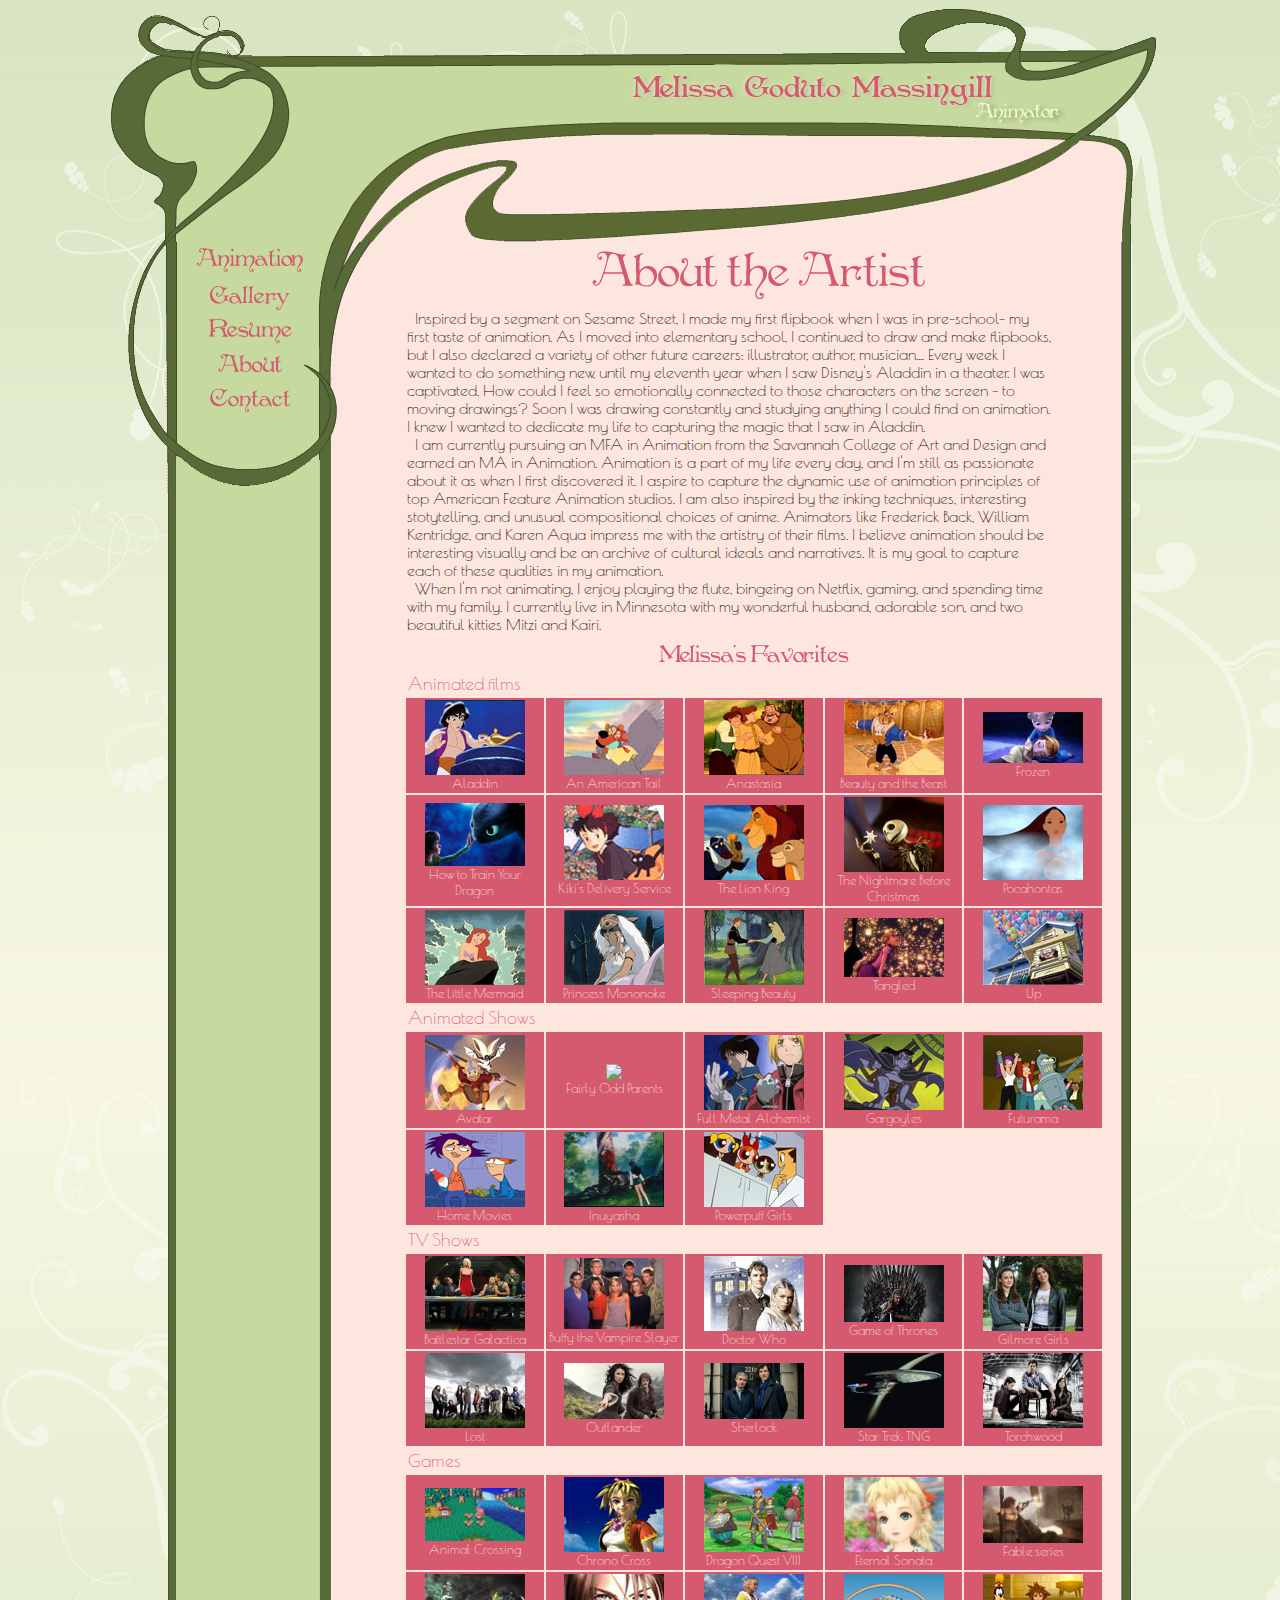
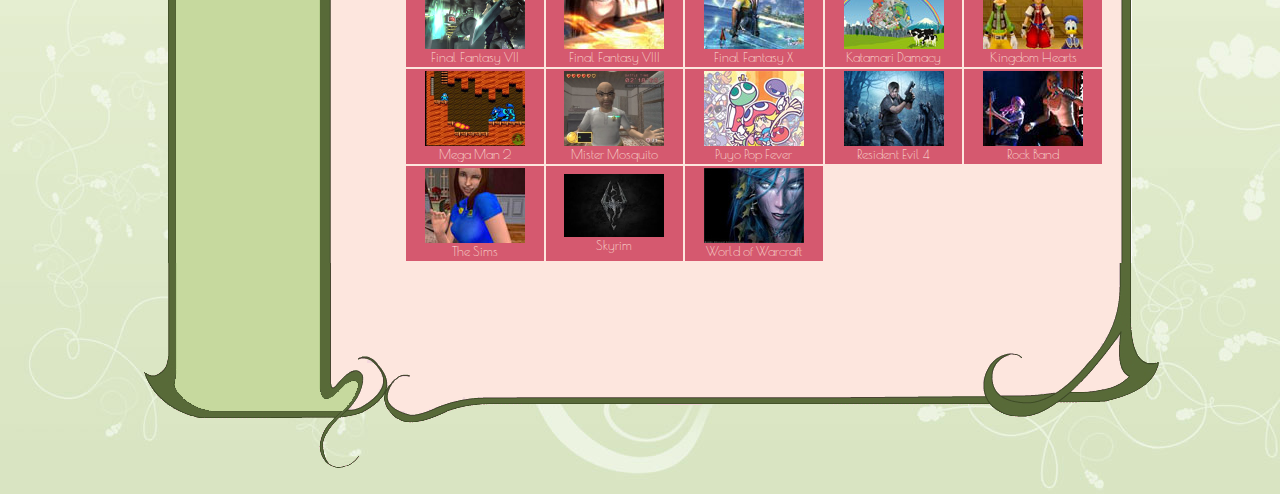
==== about.html @ 0eddb8b6 "Add files via upload" ====
<html>
<title>Melissa Goduto Massingill, Animator</title>

<head>

<link href="https://fonts.googleapis.com/css?family=Amatic+SC|Poiret+One" rel="stylesheet">

<STYLE TYPE="text/css"> 

BODY 
{ 

font-family: 'Poiret One', sans-serif;

scrollbar-Face-Color: fde6de; 
scrollbar-Track-Color: c6d99e;
scrollbar-DarkShadow-Color: 586a38;
scrollbar-highlight-Color: 586a38;
scrollbar-arrow-color: d5596f;
scrollbar-Shadow-Color: 586a38;

}
</STYLE>



<script language="JavaScript" type="text/javascript">

                       {

                      
    graphic1= new Image();
    graphic1.src = "animation1.gif";
    graphic1on = new Image();
    graphic1on.src = "animation2.gif";

                       
   graphic2= new Image();
   graphic2.src = "gallery1.gif";
   graphic2on = new Image();
   graphic2on.src = "gallery2.gif";

   graphic3= new Image();
   graphic3.src = "resume1.gif";
   graphic3on = new Image();
   graphic3on.src = "resume2.gif";

   graphic4= new Image();
   graphic4.src = "about1.gif";
   graphic4on = new Image();
   graphic4on.src = "about2.gif";

   graphic5= new Image();
   graphic5.src= "contact1.gif";
   graphic5on = new Image();
   graphic5on.src = "contact2.gif";

   

                       }
                       function imageChange(imageID,imageName) { 

                       {
                       document.images[imageID].src = eval(imageName + ".src");
                       }

                       }


</script>


</head>


<body background="swirlybg.jpg" bgcolor="ebefd5">



<center>
<table width="760" border="0" cellpadding="0" cellspacing="0">

<tr><td colspan="3"><a href="index.html"><img src="top.gif" border="0"></a></td></tr>
<tr>

	<td valign="top" background="tablebg1.gif">
	<table cellpadding="0" cellspacing="0">
	<TR><td height="35" width="263" valign="top"><a href="animation.html" onMouseOver="imageChange('one','graphic1on')" onMouseOut="imageChange('one','graphic1')"><img src="animation1.gif" height="35" width="263" name="one" border=0></td></tr>
	<tr height="37"><td height="37" width="263" valign="top"><a href="gallery.html"  onMouseOver="imageChange('two','graphic2on')" onMouseOut="imageChange('two','graphic2')"><img src="gallery1.gif" height="37" width="263" name="two" border=0></a></td></tr>
	<tr height="32"><td height="32" width="263" valign="top"><a href="resume.html" onMouseOver="imageChange('three','graphic3on')" onMouseOut="imageChange('three','graphic3')"><img src="resume1.gif" border=0  height="32" width="263" name="three"></a></td></tr>
	<tr height="36"><td height="36" width="263" valign="top"><a href="about.html" onMouseOver="imageChange('four','graphic4on')" onMouseOut="imageChange('four','graphic4')"> <img src="about1.gif" height="36" width="263" name="four" border=0></a></td></tr>
	<tr height="38"><td height="38" width="263" valign="top"><a href="contact.html" onMouseOver="imageChange('five','graphic5on')" onMouseOut="imageChange('five','graphic5')"><img src="contact1.gif" height="38" width="263" name="five" border=0></a></td></tr>
	<tr height="73"><td height="73" width="263" valign="top"><img src="tabletest_08.gif" height="73" width="263"></td></tr>
	<tr><td valign="middle" background="tablebg1.gif"></td></tr>
	</table>


	<td background="tabletest_10.gif" width="431"><CENTER><img src="abouthead.gif"></center>
<table width=650><tr><td> &nbsp Inspired by a segment on Sesame Street, I made my first flipbook when I was in pre-school- my first taste of animation. As I moved into elementary school, I continued to draw and make flipbooks, but I also declared a variety of other future careers: illustrator, author, musician.... Every week I wanted to do something new, until my eleventh year when I saw Disney's Aladdin in a theater. I was captivated. How could I feel so emotionally connected to those characters on the screen - to moving drawings? Soon I was drawing constantly and studying anything I could find on animation. I knew I wanted to dedicate my life to capturing the magic that I saw in Aladdin.<br>
&nbsp I am currently pursuing an MFA in Animation from the Savannah College of Art and Design and earned an MA in Animation. Animation is a part of my life every day, and I'm still as passionate about it as when I first discovered it. I aspire to capture the dynamic use of animation principles of top American Feature Animation studios. I am also inspired by the inking techniques, interesting stotytelling, and unusual compositional choices of anime. Animators like Frederick Back, William Kentridge, and Karen Aqua impress me with the artistry of their films. I believe animation should be interesting visually and be an archive of cultural ideals and narratives. It is my goal to capture each of these qualities in my animation.<br>
&nbsp When I'm not animating, I enjoy playing the flute, bingeing on Netflix, gaming, and spending time with my family. I currently live in Minnesota with my wonderful husband, adorable son, and two beautiful kitties Mitzi and Kairi.	
</td></tr></table>
<center><img src="faves.gif"></center>

<table width=700 cellpadding=2 celspacing=1><tr><td colspan=4><font color=d5596f size=+1>Animated films</td></tr>
<tr><td bgcolor=d5596f width=101 align=center><font color=fde6de><img src=fave-aladdin.jpg><br><font color=fde6de size=-1>Aladdin</td><td bgcolor=d5596f width=101 align=center><font color=fde6de><img src="fave-fievel.jpg"><br><font color=fde6de size=-1>An American Tail</td><td bgcolor=d5596f width=101 align=center><font color=fde6de><img src=fave-anastasia.jpg><br><font color=fde6de size=-1>Anastasia</td><td bgcolor=d5596f width=101 align=center><font color=fde6de><img src="fave-beauty.jpg"><br><font color=fde6de size=-1>Beauty and the Beast</td><td bgcolor=d5596f width=101 align=center><font color=fde6de><img src="fave-frozen.jpg" width=100><br><font color=fde6de size=-1>Frozen</td></tr>
<tr><td bgcolor=d5596f width=101 align=center><font color=fde6de><img src="fave-howtotrain.jpg" width=100><br><font color=fde6de size=-1>How to Train Your Dragon</td><td bgcolor=d5596f width=101 align=center><font color=fde6de><img src="fave-kiki.jpg"><br><font color=fde6de size=-1>Kiki's Delivery Service</td><td bgcolor=d5596f width=101 align=center><font color=fde6de><img src=fave-lionking.jpg><br><font color=fde6de size=-1>The Lion King</td><td bgcolor=d5596f width=101 align=center><font color=fde6de><img src=fave-nightmare.jpg><br><font color=fde6de size=-1> The Nightmare Before Christmas</td><td bgcolor=d5596f width=101 align=center><font color=fde6de><img src=fave-pocahontas.jpg><br><font color=fde6de size=-1>Pocahontas</td></tr>
<tr><td bgcolor=d5596f width=101 align=center><font color=fde6de><img src=fave-mermaid.jpg><br><font color=fde6de size=-1>The Little Mermaid</td><td bgcolor=d5596f width=101 align=center><font color=fde6de><img src=fave-mononoke.jpg><br><font color=fde6de size=-1>Princess Mononoke</td><td bgcolor=d5596f width=101 align=center><font color=fde6de><img src=fave-sleepingbeauty.jpg><br><font color=fde6de size=-1>Sleeping Beauty</td><td bgcolor=d5596f width=101 align=center><font color=fde6de><img src="fave-tangled.jpg" width=100><br><font color=fde6de size=-1>Tangled</td><td bgcolor=d5596f width=101 align=center><font color=fde6de><img src=fave-up.jpg><br><font color=fde6de size=-1>Up</td></tr>

<tr><td colspan=4><font size=+1 color=d5596f>Animated Shows</td></tr>
<tr><td bgcolor=d5596f width=101 align=center><font color=fde6de><img src=fave-avatar.jpg><br><font color=fde6de size=-1>Avatar</td><td bgcolor=d5596f width=101 align=center><font color=fde6de><img src=fave-fairlyoddparents.jpg><br><font color=fde6de size=-1>Fairly Odd Parents</td><td bgcolor=d5596f align=center width=101><font color=fde6de><img src=fave-fullmetalalchemist.jpg><br><font color=fde6de size=-1>Full Metal Alchemist</td><td bgcolor=d5596f width=101 align=center><font color=fde6de><img src=fave-gargoyles.jpg><br><font color=fde6de size=-1>Gargoyles</td><td bgcolor=d5596f width=101 align=center><font color=fde6de><img src=fave-futurama.jpg><br><font color=fde6de size=-1>Futurama</td></tr>
<tr><td bgcolor=d5596f width=101 align=center><font color=fde6de><img src=fave-homemovies.jpg><br><font color=fde6de size=-1>Home Movies</td><td bgcolor=d5596f width=101 align=center><font color=fde6de><img src=fave-inuyasha.jpg><br><font color=fde6de size=-1>Inuyasha</td><td bgcolor=d5596f width=101 align=center><font color=fde6de><img src=fave-powerpuff.jpg><br><font color=fde6de size=-1>Powerpuff Girls</td><td></td></tr>

<tr><td colspan=4><font size=+1 color=d5596f>TV Shows</td></tr>

<tr><td bgcolor=d5596f width=101 align=center><font color=fde6de><img src=fave-galactica.jpg width=100><br><font color=fde6de size=-1>Battlestar Galactica</td><td bgcolor=d5596f width=101 align=center><font color=fde6de><img src=fave-buffy.jpg width=100><br><font color=fde6de size=-1>Buffy the Vampire Slayer</td><td bgcolor=d5596f width=101 align=center><font color=fde6de><img src=fave-doctorwho.jpg><br><font color=fde6de size=-1>Doctor Who</td><td bgcolor=d5596f width=101 align=center><font color=fde6de><img src=fave-got.jpg width=100><br><font color=fde6de size=-1>Game of Thrones</td><td bgcolor=d5596f width=101 align=center><font color=fde6de><img src=fave-gilmoregirls.jpg><br><font color=fde6de size=-1>Gilmore Girls</td></tr>
<tr><td bgcolor=d5596f width=101 align=center><font color=fde6de><img src=fave-lost.jpg><br><font color=fde6de size=-1>Lost</td><td bgcolor=d5596f width=101 align=center><font color=fde6de><img src=fave-outlander.jpg width=100><br><font color=fde6de size=-1>Outlander</td><td bgcolor=d5596f width=101 align=center><font color=fde6de><img src=fave-sherlock.jpg width=100><br><font color=fde6de size=-1>Sherlock</td><td bgcolor=d5596f width=101 align=center><font color=fde6de><img src=fave-enterprise1701d.jpg><br><font color=fde6de size=-1>Star Trek: TNG</td><td bgcolor=d5596f width=101 align=center><font color=fde6de><img src=fave-torchwood.jpg width=100><br><font color=fde6de size=-1>Torchwood</td></tr>

<tr><td colspan=4><font color=d5596f size=+1>Games</td></tr>
<tr><td bgcolor=d5596f width=101 align=center><font color=fde6de><img src=fave-animalcrossing.jpg width=100><br><font color=fde6de size=-1>Animal Crossing</td><td bgcolor=d5596f width=101 align=center><font color=fde6de><img src=fave-chrono.jpg><br><font color=fde6de size=-1>Chrono Cross</td><td bgcolor=d5596f width=101 align=center><font color=fde6de><img src=fave-dragonquest.jpg><br><font color=fde6de size=-1>Dragon Quest VIII</td><td bgcolor=d5596f width=101 align=center><font color=fde6de><img src=fave-eternalsonata.jpg><br><font color=fde6de size=-1>Eternal Sonata</td><td bgcolor=d5596f width=101 align=center><font color=fde6de><img src=fave-fable.jpg width=100><br><font color=fde6de size=-1>Fable series</td></tr>
<tr><td bgcolor=d5596f width=101 align=center><font color=fde6de><img src=fave-ff7.jpg width=100><br><font color=fde6de size=-1>Final Fantasy VII</td><td bgcolor=d5596f width=101 align=center><font color=fde6de><img src=fave-ff8.jpg><br><font color=fde6de size=-1>Final Fantasy VIII</td><td bgcolor=d5596f width=101 align=center><font color=fde6de><img src=fave-ffx.jpg><br><font color=fde6de size=-1>Final Fantasy X</td><td bgcolor=d5596f width=101 align=center><font color=fde6de><img src=fave-katamari.jpg><br><font color=fde6de size=-1>Katamari Damacy</td><td bgcolor=d5596f width=101 align=center><font color=fde6de><img src=fave-kingdomhearts.jpg><br><font color=fde6de size=-1>Kingdom Hearts</td></tr>
<tr><td bgcolor=d5596f width=101 align=center><font color=fde6de><img src=fave-megaman2.jpg width=100><br><font color=fde6de size=-1>Mega Man 2</td><td bgcolor=d5596f width=101 align=center><font color=fde6de><img src=fave-mistermosquito.jpg width=100><br><font color=fde6de size=-1>Mister Mosquito</td><td bgcolor=d5596f width=101 align=center><font color=fde6de><img src=fave-puyo.jpg><br><font color=fde6de size=-1>Puyo Pop Fever</td><td bgcolor=d5596f width=101 align=center><font color=fde6de><img src=fave-re4.jpg><br><font color=fde6de size=-1>Resident Evil 4</td><td bgcolor=d5596f width=101 align=center><font color=fde6de><img src=fave-rockband.jpg><br><font color=fde6de size=-1>Rock Band</td></tr>
<tr><td bgcolor=d5596f width=101 align=center><font color=fde6de><img src=fave-sims.jpg><br><font color=fde6de size=-1>The Sims</td><td bgcolor=d5596f width=101 align=center><font color=fde6de><img src=fave-skyrim.jpg width=100><br><font color=fde6de size=-1>Skyrim</td><td bgcolor=d5596f width=101 align=center><font color=fde6de><img src=fave-wow.jpg><br><font color=fde6de size=-1>World of Warcraft</td><td></td></tr></table></td>
	
	<td width="66" background="tabletest_11.gif"></td></tr>
<tr><td colspan="3" width="760"><img src="tabletest_13.gif"></td></tr></table>
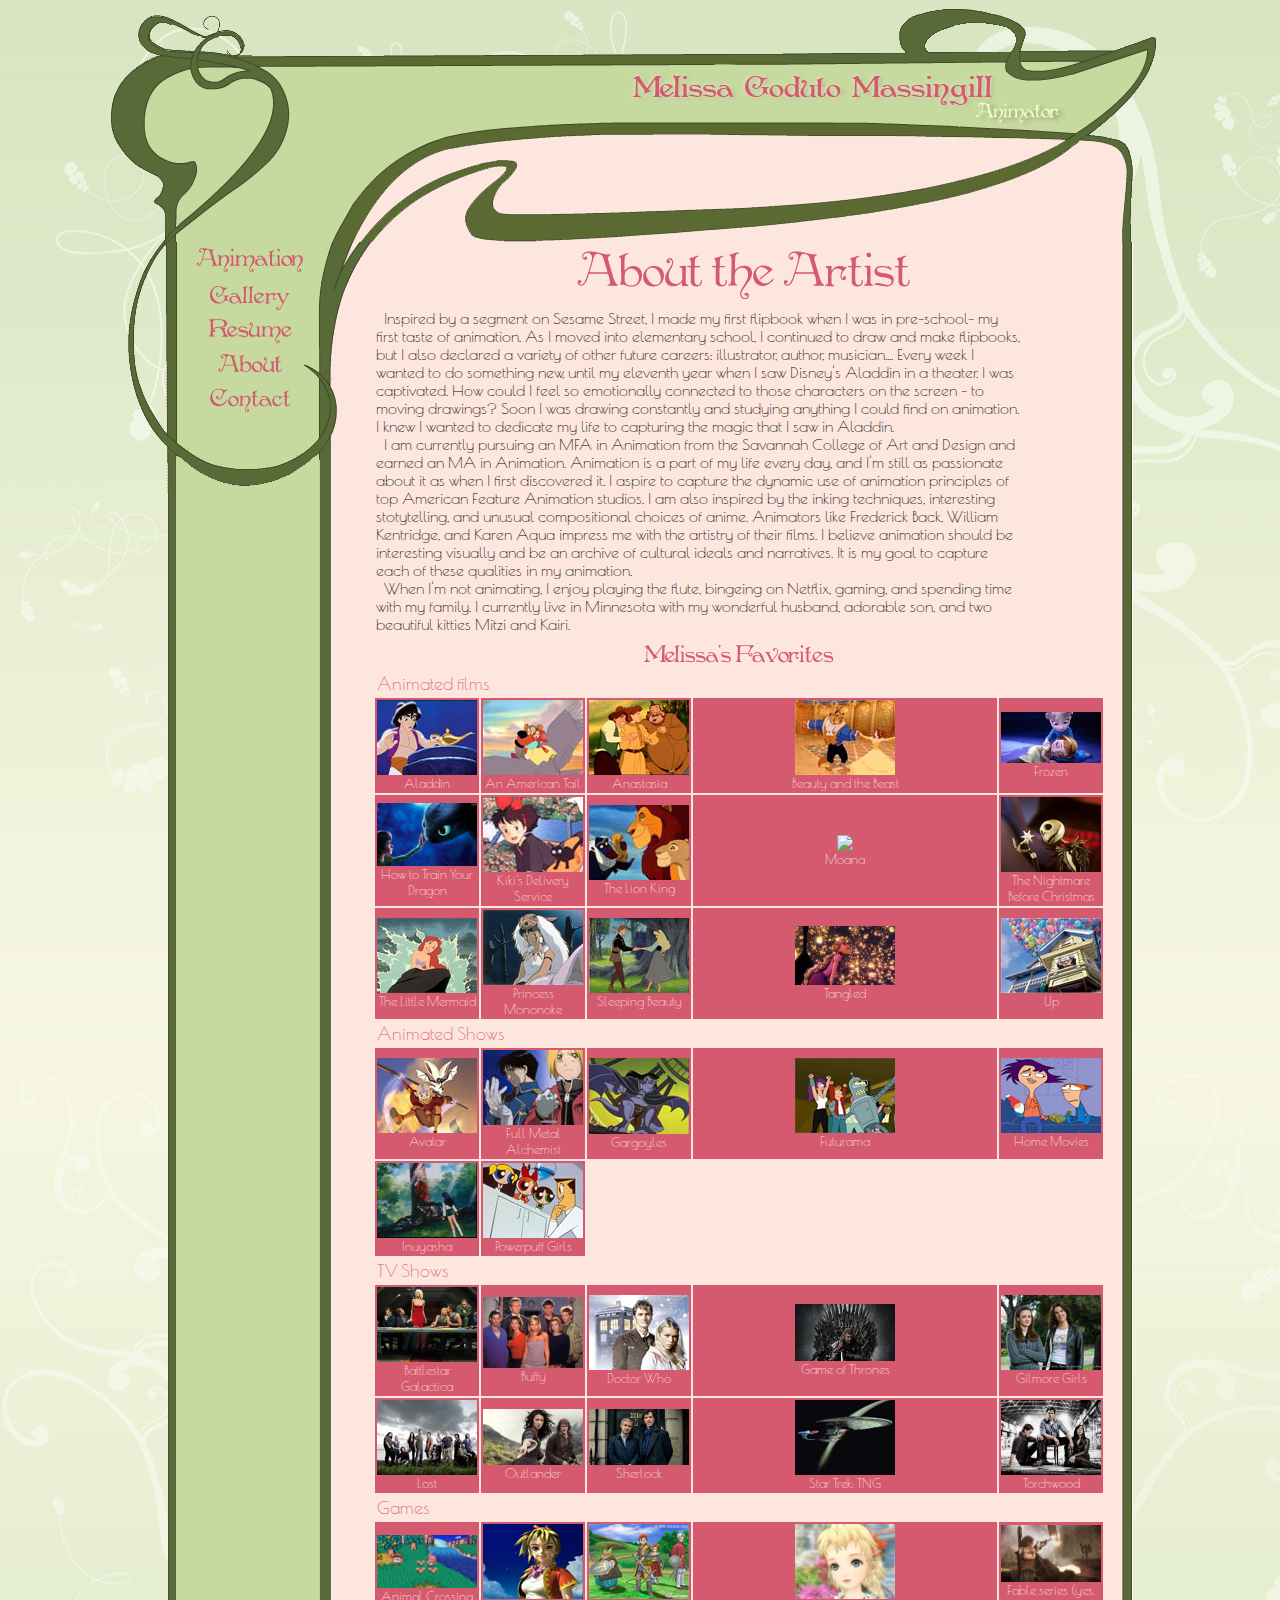
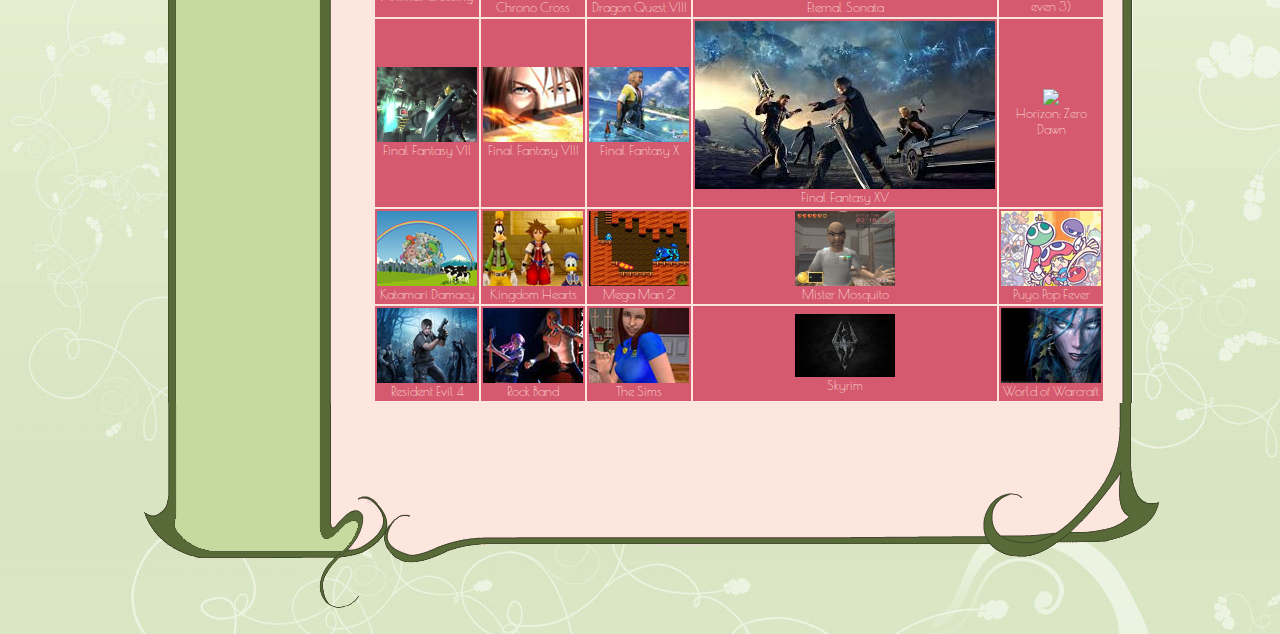
==== commit 003d7384: "Add files via upload" ====
--- a/about.html
+++ b/about.html
@@ -104,23 +104,23 @@
 
 <table width=700 cellpadding=2 celspacing=1><tr><td colspan=4><font color=d5596f size=+1>Animated films</td></tr>
 <tr><td bgcolor=d5596f width=101 align=center><font color=fde6de><img src=fave-aladdin.jpg><br><font color=fde6de size=-1>Aladdin</td><td bgcolor=d5596f width=101 align=center><font color=fde6de><img src="fave-fievel.jpg"><br><font color=fde6de size=-1>An American Tail</td><td bgcolor=d5596f width=101 align=center><font color=fde6de><img src=fave-anastasia.jpg><br><font color=fde6de size=-1>Anastasia</td><td bgcolor=d5596f width=101 align=center><font color=fde6de><img src="fave-beauty.jpg"><br><font color=fde6de size=-1>Beauty and the Beast</td><td bgcolor=d5596f width=101 align=center><font color=fde6de><img src="fave-frozen.jpg" width=100><br><font color=fde6de size=-1>Frozen</td></tr>
-<tr><td bgcolor=d5596f width=101 align=center><font color=fde6de><img src="fave-howtotrain.jpg" width=100><br><font color=fde6de size=-1>How to Train Your Dragon</td><td bgcolor=d5596f width=101 align=center><font color=fde6de><img src="fave-kiki.jpg"><br><font color=fde6de size=-1>Kiki's Delivery Service</td><td bgcolor=d5596f width=101 align=center><font color=fde6de><img src=fave-lionking.jpg><br><font color=fde6de size=-1>The Lion King</td><td bgcolor=d5596f width=101 align=center><font color=fde6de><img src=fave-nightmare.jpg><br><font color=fde6de size=-1> The Nightmare Before Christmas</td><td bgcolor=d5596f width=101 align=center><font color=fde6de><img src=fave-pocahontas.jpg><br><font color=fde6de size=-1>Pocahontas</td></tr>
+<tr><td bgcolor=d5596f width=101 align=center><font color=fde6de><img src="fave-howtotrain.jpg" width=100><br><font color=fde6de size=-1>How to Train Your Dragon</td><td bgcolor=d5596f width=101 align=center><font color=fde6de><img src="fave-kiki.jpg"><br><font color=fde6de size=-1>Kiki's Delivery Service</td><td bgcolor=d5596f width=101 align=center><font color=fde6de><img src=fave-lionking.jpg><br><font color=fde6de size=-1>The Lion King</td><td bgcolor=d5596f width=101 align=center><font color=fde6de><img src=fave-moana.jpg><br><font color=fde6de size=-1>Moana</td><td bgcolor=d5596f width=101 align=center><font color=fde6de><img src=fave-nightmare.jpg><br><font color=fde6de size=-1> The Nightmare Before Christmas</td></tr>
 <tr><td bgcolor=d5596f width=101 align=center><font color=fde6de><img src=fave-mermaid.jpg><br><font color=fde6de size=-1>The Little Mermaid</td><td bgcolor=d5596f width=101 align=center><font color=fde6de><img src=fave-mononoke.jpg><br><font color=fde6de size=-1>Princess Mononoke</td><td bgcolor=d5596f width=101 align=center><font color=fde6de><img src=fave-sleepingbeauty.jpg><br><font color=fde6de size=-1>Sleeping Beauty</td><td bgcolor=d5596f width=101 align=center><font color=fde6de><img src="fave-tangled.jpg" width=100><br><font color=fde6de size=-1>Tangled</td><td bgcolor=d5596f width=101 align=center><font color=fde6de><img src=fave-up.jpg><br><font color=fde6de size=-1>Up</td></tr>
 
 <tr><td colspan=4><font size=+1 color=d5596f>Animated Shows</td></tr>
-<tr><td bgcolor=d5596f width=101 align=center><font color=fde6de><img src=fave-avatar.jpg><br><font color=fde6de size=-1>Avatar</td><td bgcolor=d5596f width=101 align=center><font color=fde6de><img src=fave-fairlyoddparents.jpg><br><font color=fde6de size=-1>Fairly Odd Parents</td><td bgcolor=d5596f align=center width=101><font color=fde6de><img src=fave-fullmetalalchemist.jpg><br><font color=fde6de size=-1>Full Metal Alchemist</td><td bgcolor=d5596f width=101 align=center><font color=fde6de><img src=fave-gargoyles.jpg><br><font color=fde6de size=-1>Gargoyles</td><td bgcolor=d5596f width=101 align=center><font color=fde6de><img src=fave-futurama.jpg><br><font color=fde6de size=-1>Futurama</td></tr>
-<tr><td bgcolor=d5596f width=101 align=center><font color=fde6de><img src=fave-homemovies.jpg><br><font color=fde6de size=-1>Home Movies</td><td bgcolor=d5596f width=101 align=center><font color=fde6de><img src=fave-inuyasha.jpg><br><font color=fde6de size=-1>Inuyasha</td><td bgcolor=d5596f width=101 align=center><font color=fde6de><img src=fave-powerpuff.jpg><br><font color=fde6de size=-1>Powerpuff Girls</td><td></td></tr>
+<tr><td bgcolor=d5596f width=101 align=center><font color=fde6de><img src=fave-avatar.jpg><br><font color=fde6de size=-1>Avatar</td><td bgcolor=d5596f align=center width=101><font color=fde6de><img src=fave-fullmetalalchemist.jpg><br><font color=fde6de size=-1>Full Metal Alchemist</td><td bgcolor=d5596f width=101 align=center><font color=fde6de><img src=fave-gargoyles.jpg><br><font color=fde6de size=-1>Gargoyles</td><td bgcolor=d5596f width=101 align=center><font color=fde6de><img src=fave-futurama.jpg><br><font color=fde6de size=-1>Futurama</td><td bgcolor=d5596f width=101 align=center><font color=fde6de><img src=fave-homemovies.jpg><br><font color=fde6de size=-1>Home Movies</td></tr>
+<tr><td bgcolor=d5596f width=101 align=center><font color=fde6de><img src=fave-inuyasha.jpg><br><font color=fde6de size=-1>Inuyasha</td><td bgcolor=d5596f width=101 align=center><font color=fde6de><img src=fave-powerpuff.jpg><br><font color=fde6de size=-1>Powerpuff Girls</td><td></td><td></td></tr>
 
 <tr><td colspan=4><font size=+1 color=d5596f>TV Shows</td></tr>
 
-<tr><td bgcolor=d5596f width=101 align=center><font color=fde6de><img src=fave-galactica.jpg width=100><br><font color=fde6de size=-1>Battlestar Galactica</td><td bgcolor=d5596f width=101 align=center><font color=fde6de><img src=fave-buffy.jpg width=100><br><font color=fde6de size=-1>Buffy the Vampire Slayer</td><td bgcolor=d5596f width=101 align=center><font color=fde6de><img src=fave-doctorwho.jpg><br><font color=fde6de size=-1>Doctor Who</td><td bgcolor=d5596f width=101 align=center><font color=fde6de><img src=fave-got.jpg width=100><br><font color=fde6de size=-1>Game of Thrones</td><td bgcolor=d5596f width=101 align=center><font color=fde6de><img src=fave-gilmoregirls.jpg><br><font color=fde6de size=-1>Gilmore Girls</td></tr>
+<tr><td bgcolor=d5596f width=101 align=center><font color=fde6de><img src=fave-galactica.jpg width=100><br><font color=fde6de size=-1>Battlestar Galactica</td><td bgcolor=d5596f width=101 align=center><font color=fde6de><img src=fave-buffy.jpg width=100><br><font color=fde6de size=-1>Buffy</td><td bgcolor=d5596f width=101 align=center><font color=fde6de><img src=fave-doctorwho.jpg><br><font color=fde6de size=-1>Doctor Who</td><td bgcolor=d5596f width=101 align=center><font color=fde6de><img src=fave-got.jpg width=100><br><font color=fde6de size=-1>Game of Thrones</td><td bgcolor=d5596f width=101 align=center><font color=fde6de><img src=fave-gilmoregirls.jpg><br><font color=fde6de size=-1>Gilmore Girls</td></tr>
 <tr><td bgcolor=d5596f width=101 align=center><font color=fde6de><img src=fave-lost.jpg><br><font color=fde6de size=-1>Lost</td><td bgcolor=d5596f width=101 align=center><font color=fde6de><img src=fave-outlander.jpg width=100><br><font color=fde6de size=-1>Outlander</td><td bgcolor=d5596f width=101 align=center><font color=fde6de><img src=fave-sherlock.jpg width=100><br><font color=fde6de size=-1>Sherlock</td><td bgcolor=d5596f width=101 align=center><font color=fde6de><img src=fave-enterprise1701d.jpg><br><font color=fde6de size=-1>Star Trek: TNG</td><td bgcolor=d5596f width=101 align=center><font color=fde6de><img src=fave-torchwood.jpg width=100><br><font color=fde6de size=-1>Torchwood</td></tr>
 
 <tr><td colspan=4><font color=d5596f size=+1>Games</td></tr>
-<tr><td bgcolor=d5596f width=101 align=center><font color=fde6de><img src=fave-animalcrossing.jpg width=100><br><font color=fde6de size=-1>Animal Crossing</td><td bgcolor=d5596f width=101 align=center><font color=fde6de><img src=fave-chrono.jpg><br><font color=fde6de size=-1>Chrono Cross</td><td bgcolor=d5596f width=101 align=center><font color=fde6de><img src=fave-dragonquest.jpg><br><font color=fde6de size=-1>Dragon Quest VIII</td><td bgcolor=d5596f width=101 align=center><font color=fde6de><img src=fave-eternalsonata.jpg><br><font color=fde6de size=-1>Eternal Sonata</td><td bgcolor=d5596f width=101 align=center><font color=fde6de><img src=fave-fable.jpg width=100><br><font color=fde6de size=-1>Fable series</td></tr>
-<tr><td bgcolor=d5596f width=101 align=center><font color=fde6de><img src=fave-ff7.jpg width=100><br><font color=fde6de size=-1>Final Fantasy VII</td><td bgcolor=d5596f width=101 align=center><font color=fde6de><img src=fave-ff8.jpg><br><font color=fde6de size=-1>Final Fantasy VIII</td><td bgcolor=d5596f width=101 align=center><font color=fde6de><img src=fave-ffx.jpg><br><font color=fde6de size=-1>Final Fantasy X</td><td bgcolor=d5596f width=101 align=center><font color=fde6de><img src=fave-katamari.jpg><br><font color=fde6de size=-1>Katamari Damacy</td><td bgcolor=d5596f width=101 align=center><font color=fde6de><img src=fave-kingdomhearts.jpg><br><font color=fde6de size=-1>Kingdom Hearts</td></tr>
-<tr><td bgcolor=d5596f width=101 align=center><font color=fde6de><img src=fave-megaman2.jpg width=100><br><font color=fde6de size=-1>Mega Man 2</td><td bgcolor=d5596f width=101 align=center><font color=fde6de><img src=fave-mistermosquito.jpg width=100><br><font color=fde6de size=-1>Mister Mosquito</td><td bgcolor=d5596f width=101 align=center><font color=fde6de><img src=fave-puyo.jpg><br><font color=fde6de size=-1>Puyo Pop Fever</td><td bgcolor=d5596f width=101 align=center><font color=fde6de><img src=fave-re4.jpg><br><font color=fde6de size=-1>Resident Evil 4</td><td bgcolor=d5596f width=101 align=center><font color=fde6de><img src=fave-rockband.jpg><br><font color=fde6de size=-1>Rock Band</td></tr>
-<tr><td bgcolor=d5596f width=101 align=center><font color=fde6de><img src=fave-sims.jpg><br><font color=fde6de size=-1>The Sims</td><td bgcolor=d5596f width=101 align=center><font color=fde6de><img src=fave-skyrim.jpg width=100><br><font color=fde6de size=-1>Skyrim</td><td bgcolor=d5596f width=101 align=center><font color=fde6de><img src=fave-wow.jpg><br><font color=fde6de size=-1>World of Warcraft</td><td></td></tr></table></td>
+<tr><td bgcolor=d5596f width=101 align=center><font color=fde6de><img src=fave-animalcrossing.jpg width=100><br><font color=fde6de size=-1>Animal Crossing</td><td bgcolor=d5596f width=101 align=center><font color=fde6de><img src=fave-chrono.jpg><br><font color=fde6de size=-1>Chrono Cross</td><td bgcolor=d5596f width=101 align=center><font color=fde6de><img src=fave-dragonquest.jpg><br><font color=fde6de size=-1>Dragon Quest VIII</td><td bgcolor=d5596f width=101 align=center><font color=fde6de><img src=fave-eternalsonata.jpg><br><font color=fde6de size=-1>Eternal Sonata</td><td bgcolor=d5596f width=101 align=center><font color=fde6de><img src=fave-fable.jpg width=100><br><font color=fde6de size=-1>Fable series (yes, even 3)</td></tr>
+<tr><td bgcolor=d5596f width=101 align=center><font color=fde6de><img src=fave-ff7.jpg width=100><br><font color=fde6de size=-1>Final Fantasy VII</td><td bgcolor=d5596f width=101 align=center><font color=fde6de><img src=fave-ff8.jpg><br><font color=fde6de size=-1>Final Fantasy VIII</td><td bgcolor=d5596f width=101 align=center><font color=fde6de><img src=fave-ffx.jpg><br><font color=fde6de size=-1>Final Fantasy X</td><td bgcolor=d5596f width=101 align=center><font color=fde6de><img src=fave-ff15.jpg><br><font color=fde6de size=-1>Final Fantasy XV</td><td bgcolor=d5596f width=101 align=center><font color=fde6de><img src="fave-horizon".jpg><br><font color=fde6de size=-1>Horizon: Zero Dawn</td></tr>
+<tr><td bgcolor=d5596f width=101 align=center><font color=fde6de><img src=fave-katamari.jpg><br><font color=fde6de size=-1>Katamari Damacy</td><td bgcolor=d5596f width=101 align=center><font color=fde6de><img src=fave-kingdomhearts.jpg><br><font color=fde6de size=-1>Kingdom Hearts</td><td bgcolor=d5596f width=101 align=center><font color=fde6de><img src=fave-megaman2.jpg width=100><br><font color=fde6de size=-1>Mega Man 2</td><td bgcolor=d5596f width=101 align=center><font color=fde6de><img src=fave-mistermosquito.jpg width=100><br><font color=fde6de size=-1>Mister Mosquito</td><td bgcolor=d5596f width=101 align=center><font color=fde6de><img src=fave-puyo.jpg><br><font color=fde6de size=-1>Puyo Pop Fever</td></tr>
+<tr><td bgcolor=d5596f width=101 align=center><font color=fde6de><img src=fave-re4.jpg><br><font color=fde6de size=-1>Resident Evil 4</td><td bgcolor=d5596f width=101 align=center><font color=fde6de><img src=fave-rockband.jpg><br><font color=fde6de size=-1>Rock Band</td><td bgcolor=d5596f width=101 align=center><font color=fde6de><img src=fave-sims.jpg><br><font color=fde6de size=-1>The Sims</td><td bgcolor=d5596f width=101 align=center><font color=fde6de><img src=fave-skyrim.jpg width=100><br><font color=fde6de size=-1>Skyrim</td><td bgcolor=d5596f width=101 align=center><font color=fde6de><img src=fave-wow.jpg><br><font color=fde6de size=-1>World of Warcraft</td></tr></table></td>
 	
 	<td width="66" background="tabletest_11.gif"></td></tr>
 <tr><td colspan="3" width="760"><img src="tabletest_13.gif"></td></tr></table>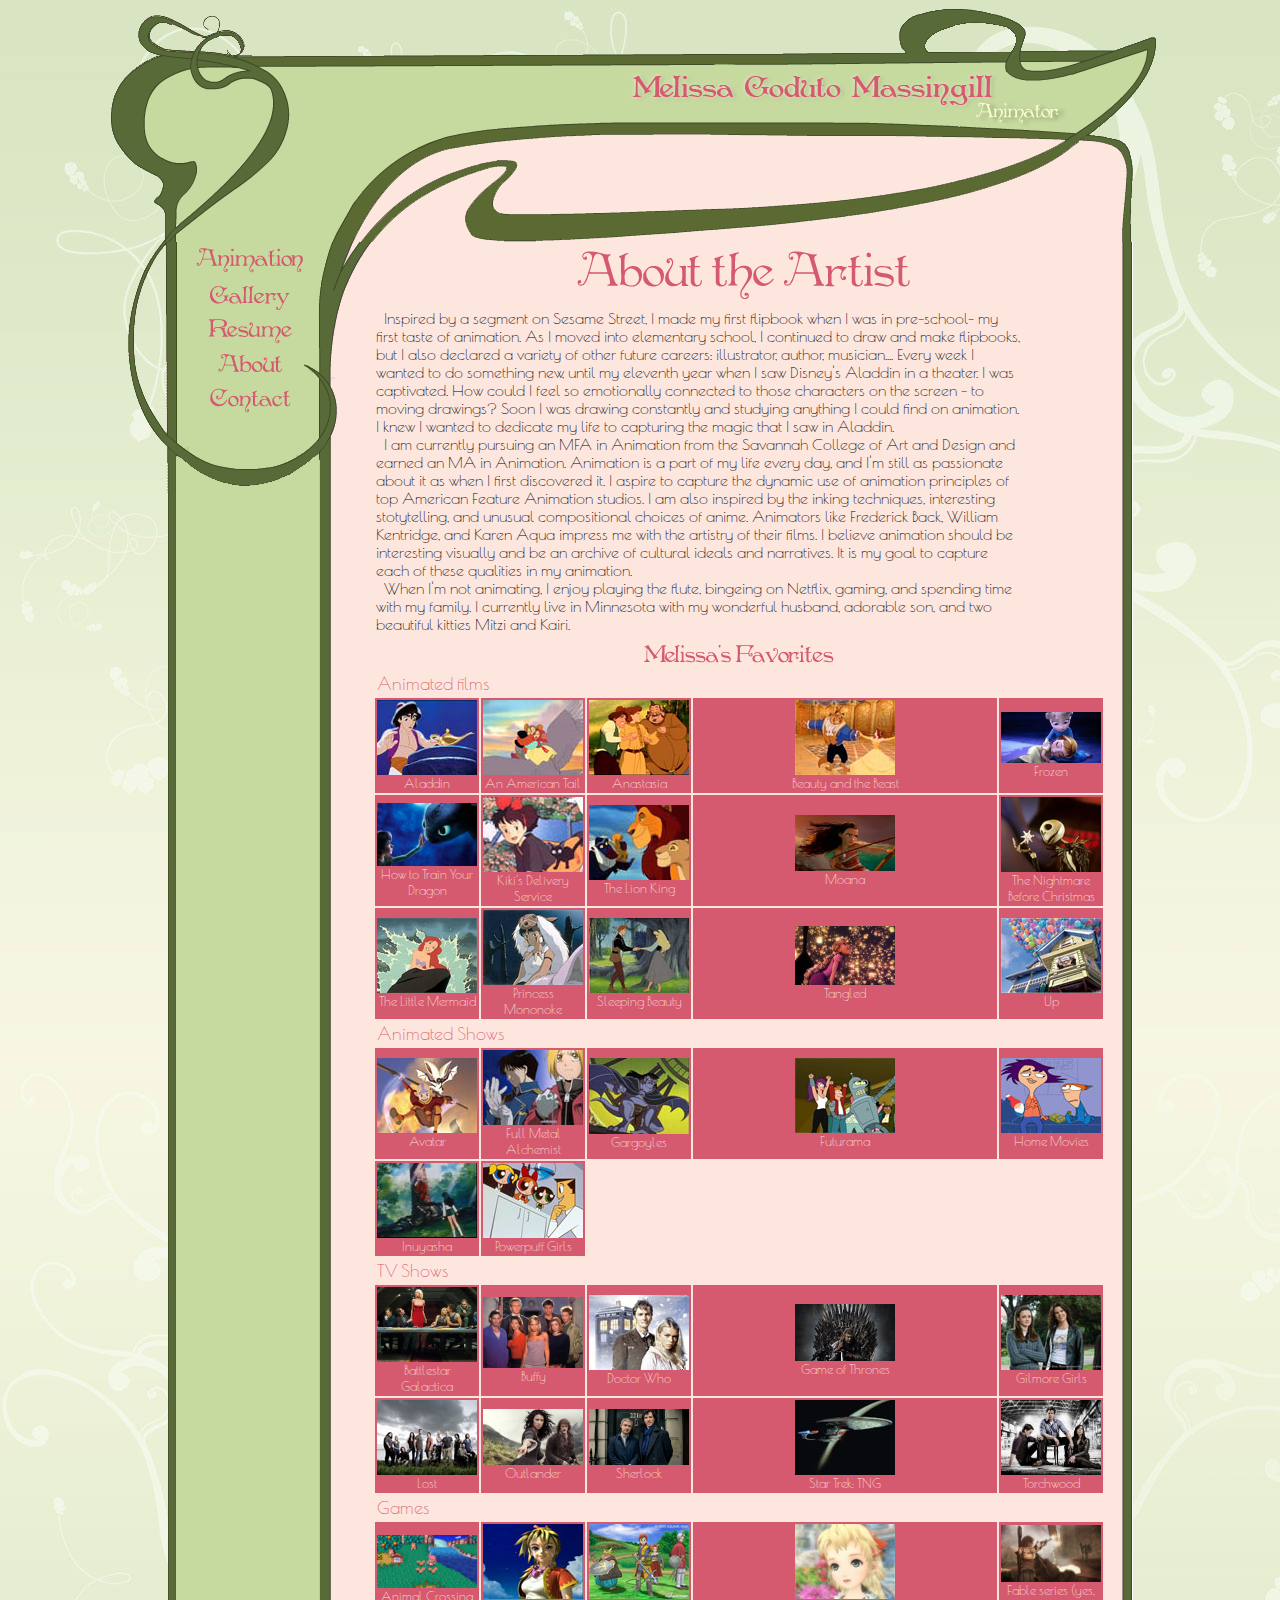
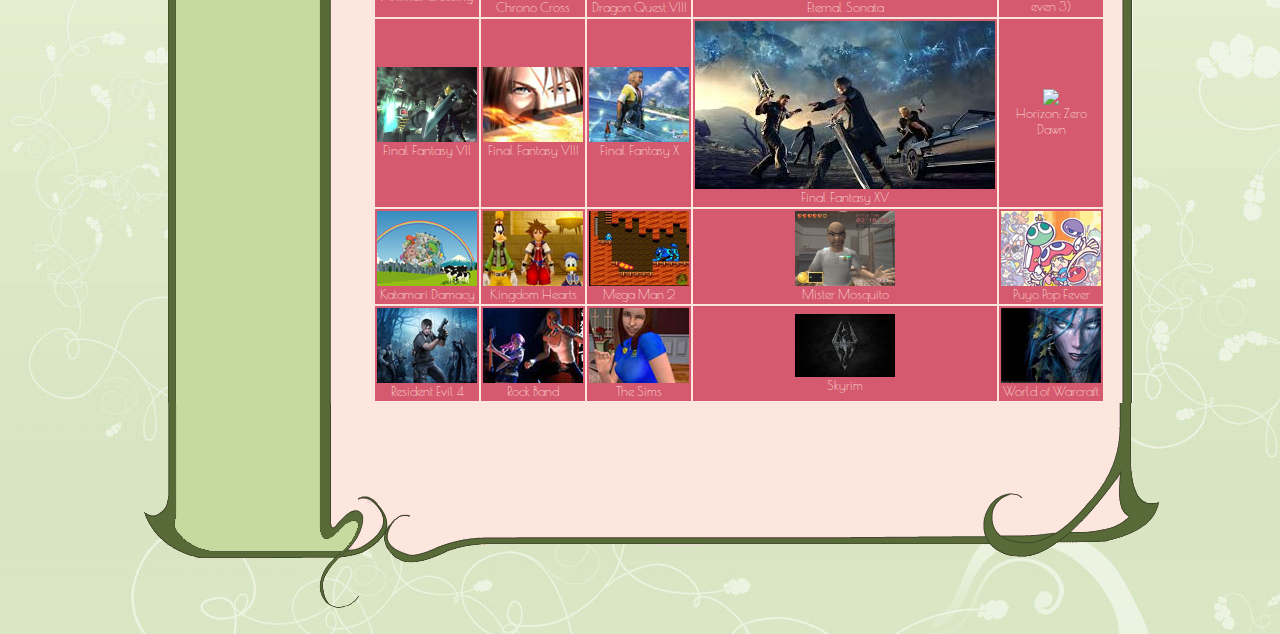
==== commit 06de6bc9: "Add files via upload" ====
--- a/about.html
+++ b/about.html
@@ -104,7 +104,7 @@
 
 <table width=700 cellpadding=2 celspacing=1><tr><td colspan=4><font color=d5596f size=+1>Animated films</td></tr>
 <tr><td bgcolor=d5596f width=101 align=center><font color=fde6de><img src=fave-aladdin.jpg><br><font color=fde6de size=-1>Aladdin</td><td bgcolor=d5596f width=101 align=center><font color=fde6de><img src="fave-fievel.jpg"><br><font color=fde6de size=-1>An American Tail</td><td bgcolor=d5596f width=101 align=center><font color=fde6de><img src=fave-anastasia.jpg><br><font color=fde6de size=-1>Anastasia</td><td bgcolor=d5596f width=101 align=center><font color=fde6de><img src="fave-beauty.jpg"><br><font color=fde6de size=-1>Beauty and the Beast</td><td bgcolor=d5596f width=101 align=center><font color=fde6de><img src="fave-frozen.jpg" width=100><br><font color=fde6de size=-1>Frozen</td></tr>
-<tr><td bgcolor=d5596f width=101 align=center><font color=fde6de><img src="fave-howtotrain.jpg" width=100><br><font color=fde6de size=-1>How to Train Your Dragon</td><td bgcolor=d5596f width=101 align=center><font color=fde6de><img src="fave-kiki.jpg"><br><font color=fde6de size=-1>Kiki's Delivery Service</td><td bgcolor=d5596f width=101 align=center><font color=fde6de><img src=fave-lionking.jpg><br><font color=fde6de size=-1>The Lion King</td><td bgcolor=d5596f width=101 align=center><font color=fde6de><img src=fave-moana.jpg><br><font color=fde6de size=-1>Moana</td><td bgcolor=d5596f width=101 align=center><font color=fde6de><img src=fave-nightmare.jpg><br><font color=fde6de size=-1> The Nightmare Before Christmas</td></tr>
+<tr><td bgcolor=d5596f width=101 align=center><font color=fde6de><img src="fave-howtotrain.jpg" width=100><br><font color=fde6de size=-1>How to Train Your Dragon</td><td bgcolor=d5596f width=101 align=center><font color=fde6de><img src="fave-kiki.jpg"><br><font color=fde6de size=-1>Kiki's Delivery Service</td><td bgcolor=d5596f width=101 align=center><font color=fde6de><img src=fave-lionking.jpg><br><font color=fde6de size=-1>The Lion King</td><td bgcolor=d5596f width=101 align=center><font color=fde6de><img src=fave-moana.jpg width=100><br><font color=fde6de size=-1>Moana</td><td bgcolor=d5596f width=101 align=center><font color=fde6de><img src=fave-nightmare.jpg><br><font color=fde6de size=-1> The Nightmare Before Christmas</td></tr>
 <tr><td bgcolor=d5596f width=101 align=center><font color=fde6de><img src=fave-mermaid.jpg><br><font color=fde6de size=-1>The Little Mermaid</td><td bgcolor=d5596f width=101 align=center><font color=fde6de><img src=fave-mononoke.jpg><br><font color=fde6de size=-1>Princess Mononoke</td><td bgcolor=d5596f width=101 align=center><font color=fde6de><img src=fave-sleepingbeauty.jpg><br><font color=fde6de size=-1>Sleeping Beauty</td><td bgcolor=d5596f width=101 align=center><font color=fde6de><img src="fave-tangled.jpg" width=100><br><font color=fde6de size=-1>Tangled</td><td bgcolor=d5596f width=101 align=center><font color=fde6de><img src=fave-up.jpg><br><font color=fde6de size=-1>Up</td></tr>
 
 <tr><td colspan=4><font size=+1 color=d5596f>Animated Shows</td></tr>
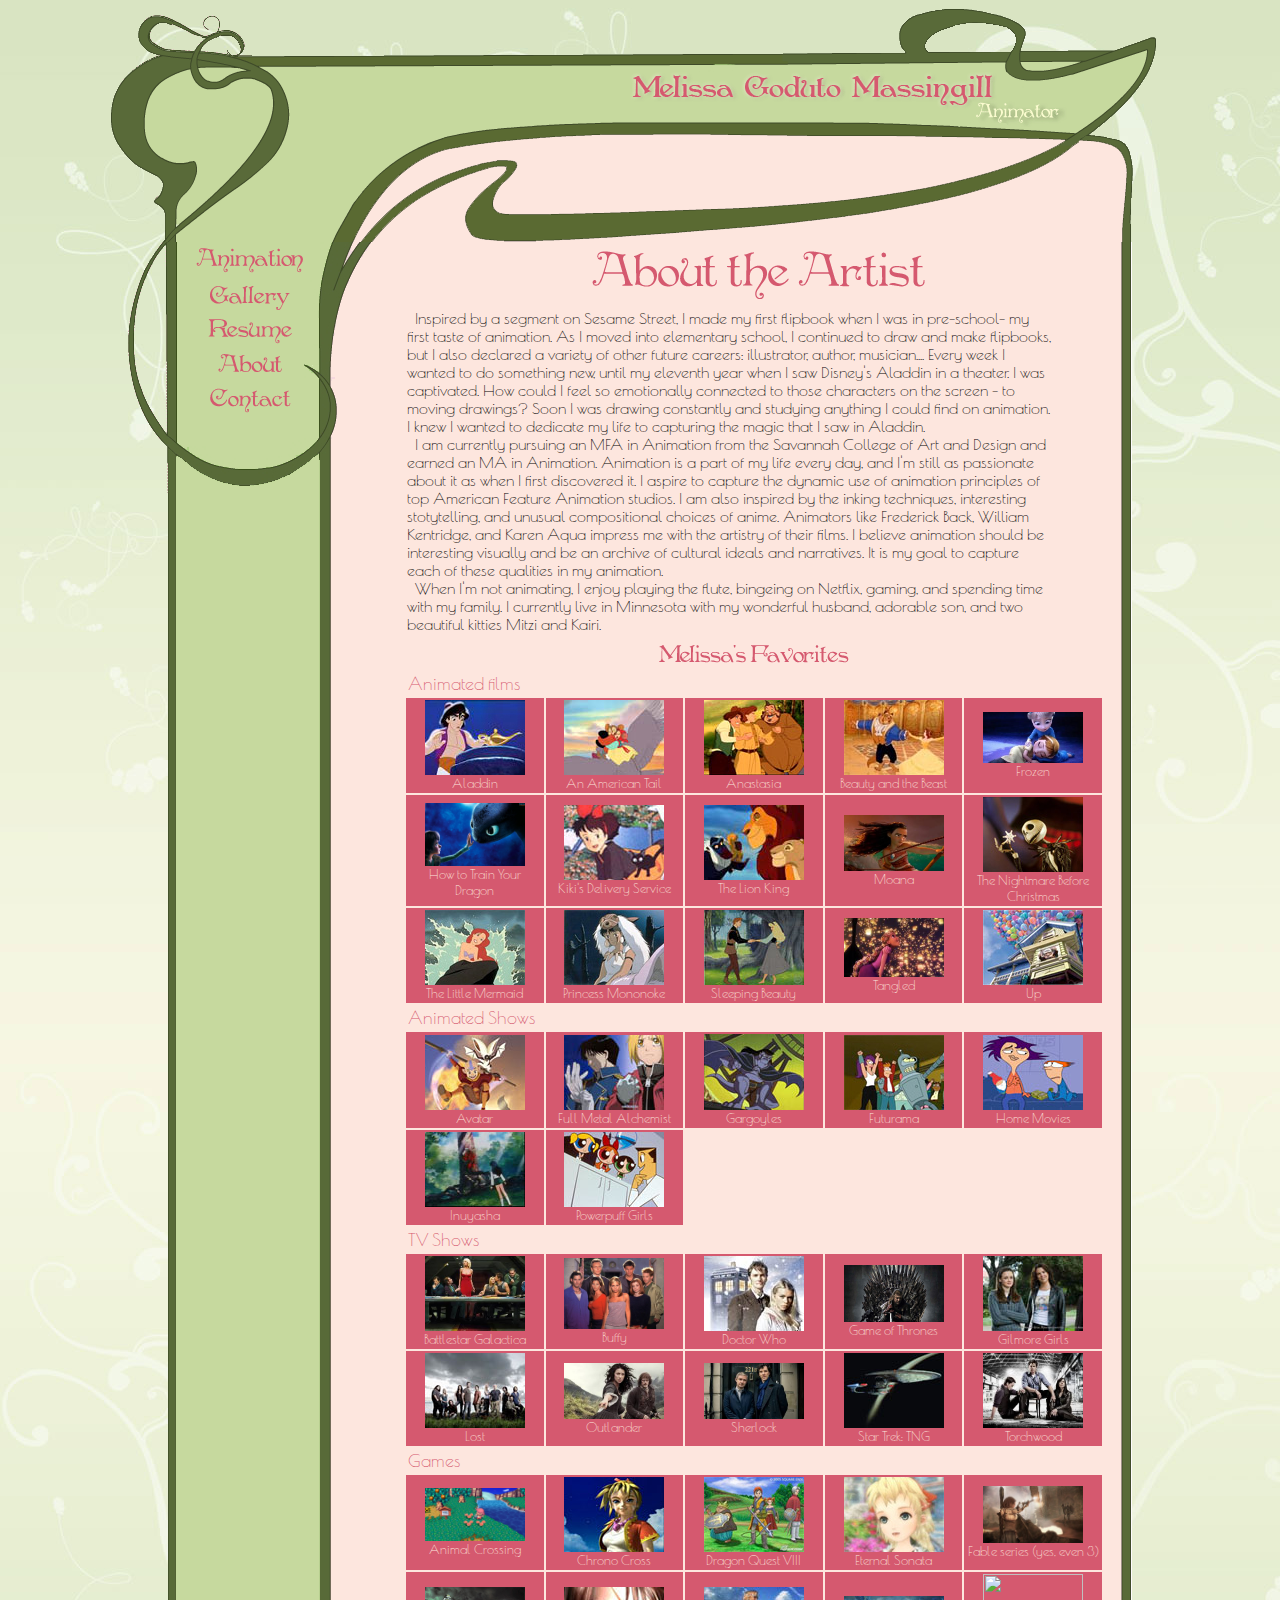
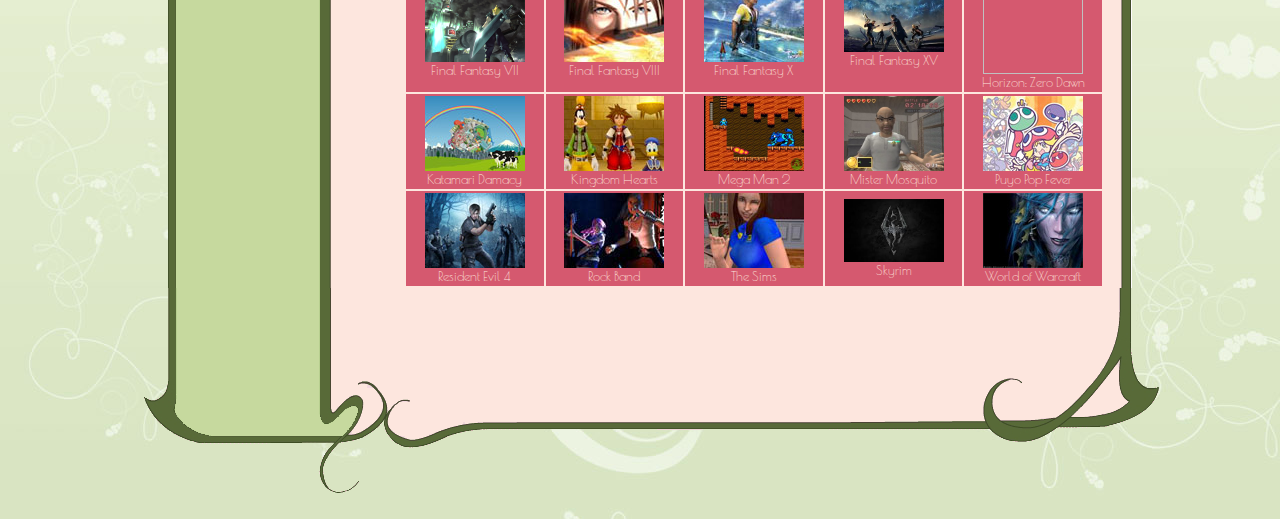
==== commit bc60e01d: "Add files via upload" ====
--- a/about.html
+++ b/about.html
@@ -118,7 +118,7 @@
 
 <tr><td colspan=4><font color=d5596f size=+1>Games</td></tr>
 <tr><td bgcolor=d5596f width=101 align=center><font color=fde6de><img src=fave-animalcrossing.jpg width=100><br><font color=fde6de size=-1>Animal Crossing</td><td bgcolor=d5596f width=101 align=center><font color=fde6de><img src=fave-chrono.jpg><br><font color=fde6de size=-1>Chrono Cross</td><td bgcolor=d5596f width=101 align=center><font color=fde6de><img src=fave-dragonquest.jpg><br><font color=fde6de size=-1>Dragon Quest VIII</td><td bgcolor=d5596f width=101 align=center><font color=fde6de><img src=fave-eternalsonata.jpg><br><font color=fde6de size=-1>Eternal Sonata</td><td bgcolor=d5596f width=101 align=center><font color=fde6de><img src=fave-fable.jpg width=100><br><font color=fde6de size=-1>Fable series (yes, even 3)</td></tr>
-<tr><td bgcolor=d5596f width=101 align=center><font color=fde6de><img src=fave-ff7.jpg width=100><br><font color=fde6de size=-1>Final Fantasy VII</td><td bgcolor=d5596f width=101 align=center><font color=fde6de><img src=fave-ff8.jpg><br><font color=fde6de size=-1>Final Fantasy VIII</td><td bgcolor=d5596f width=101 align=center><font color=fde6de><img src=fave-ffx.jpg><br><font color=fde6de size=-1>Final Fantasy X</td><td bgcolor=d5596f width=101 align=center><font color=fde6de><img src=fave-ff15.jpg><br><font color=fde6de size=-1>Final Fantasy XV</td><td bgcolor=d5596f width=101 align=center><font color=fde6de><img src="fave-horizon".jpg><br><font color=fde6de size=-1>Horizon: Zero Dawn</td></tr>
+<tr><td bgcolor=d5596f width=101 align=center><font color=fde6de><img src=fave-ff7.jpg width=100><br><font color=fde6de size=-1>Final Fantasy VII</td><td bgcolor=d5596f width=101 align=center><font color=fde6de><img src=fave-ff8.jpg><br><font color=fde6de size=-1>Final Fantasy VIII</td><td bgcolor=d5596f width=101 align=center><font color=fde6de><img src=fave-ffx.jpg><br><font color=fde6de size=-1>Final Fantasy X</td><td bgcolor=d5596f width=101 align=center><font color=fde6de><img src=fave-ff15.jpg width=100><br><font color=fde6de size=-1>Final Fantasy XV</td><td bgcolor=d5596f width=101 align=center><font color=fde6de><img src="fave-horizon".jpg width=100><br><font color=fde6de size=-1>Horizon: Zero Dawn</td></tr>
 <tr><td bgcolor=d5596f width=101 align=center><font color=fde6de><img src=fave-katamari.jpg><br><font color=fde6de size=-1>Katamari Damacy</td><td bgcolor=d5596f width=101 align=center><font color=fde6de><img src=fave-kingdomhearts.jpg><br><font color=fde6de size=-1>Kingdom Hearts</td><td bgcolor=d5596f width=101 align=center><font color=fde6de><img src=fave-megaman2.jpg width=100><br><font color=fde6de size=-1>Mega Man 2</td><td bgcolor=d5596f width=101 align=center><font color=fde6de><img src=fave-mistermosquito.jpg width=100><br><font color=fde6de size=-1>Mister Mosquito</td><td bgcolor=d5596f width=101 align=center><font color=fde6de><img src=fave-puyo.jpg><br><font color=fde6de size=-1>Puyo Pop Fever</td></tr>
 <tr><td bgcolor=d5596f width=101 align=center><font color=fde6de><img src=fave-re4.jpg><br><font color=fde6de size=-1>Resident Evil 4</td><td bgcolor=d5596f width=101 align=center><font color=fde6de><img src=fave-rockband.jpg><br><font color=fde6de size=-1>Rock Band</td><td bgcolor=d5596f width=101 align=center><font color=fde6de><img src=fave-sims.jpg><br><font color=fde6de size=-1>The Sims</td><td bgcolor=d5596f width=101 align=center><font color=fde6de><img src=fave-skyrim.jpg width=100><br><font color=fde6de size=-1>Skyrim</td><td bgcolor=d5596f width=101 align=center><font color=fde6de><img src=fave-wow.jpg><br><font color=fde6de size=-1>World of Warcraft</td></tr></table></td>
 	
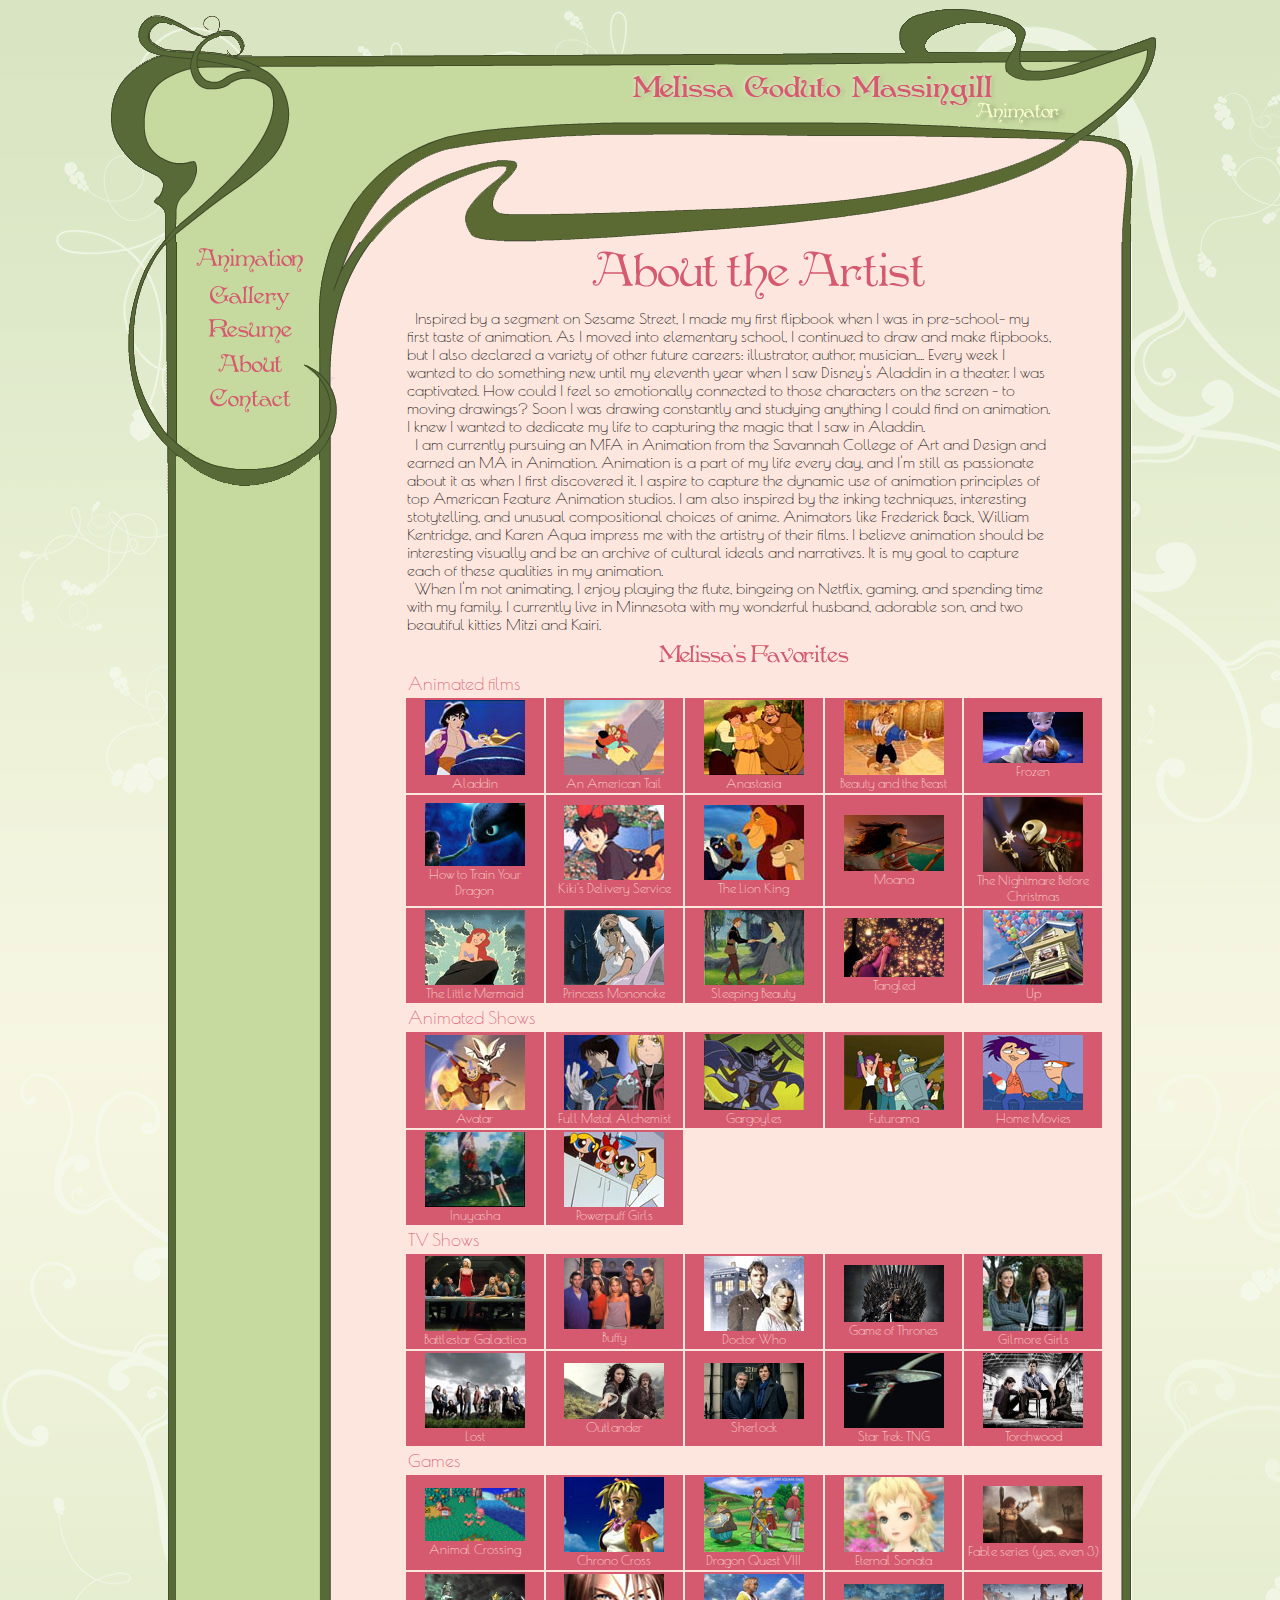
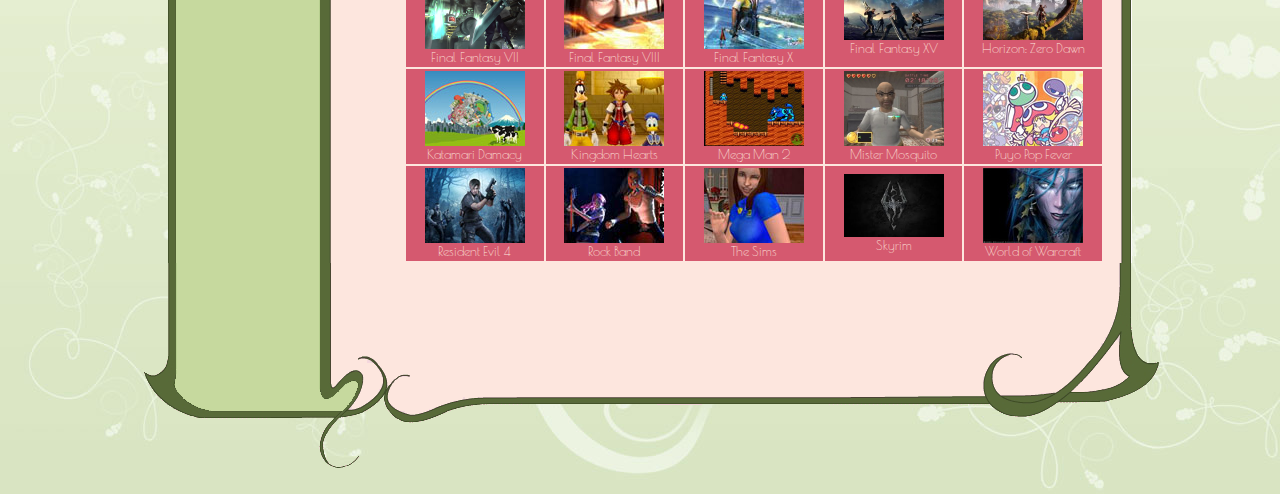
==== commit 788244ee: "Add files via upload" ====
--- a/about.html
+++ b/about.html
@@ -118,7 +118,7 @@
 
 <tr><td colspan=4><font color=d5596f size=+1>Games</td></tr>
 <tr><td bgcolor=d5596f width=101 align=center><font color=fde6de><img src=fave-animalcrossing.jpg width=100><br><font color=fde6de size=-1>Animal Crossing</td><td bgcolor=d5596f width=101 align=center><font color=fde6de><img src=fave-chrono.jpg><br><font color=fde6de size=-1>Chrono Cross</td><td bgcolor=d5596f width=101 align=center><font color=fde6de><img src=fave-dragonquest.jpg><br><font color=fde6de size=-1>Dragon Quest VIII</td><td bgcolor=d5596f width=101 align=center><font color=fde6de><img src=fave-eternalsonata.jpg><br><font color=fde6de size=-1>Eternal Sonata</td><td bgcolor=d5596f width=101 align=center><font color=fde6de><img src=fave-fable.jpg width=100><br><font color=fde6de size=-1>Fable series (yes, even 3)</td></tr>
-<tr><td bgcolor=d5596f width=101 align=center><font color=fde6de><img src=fave-ff7.jpg width=100><br><font color=fde6de size=-1>Final Fantasy VII</td><td bgcolor=d5596f width=101 align=center><font color=fde6de><img src=fave-ff8.jpg><br><font color=fde6de size=-1>Final Fantasy VIII</td><td bgcolor=d5596f width=101 align=center><font color=fde6de><img src=fave-ffx.jpg><br><font color=fde6de size=-1>Final Fantasy X</td><td bgcolor=d5596f width=101 align=center><font color=fde6de><img src=fave-ff15.jpg width=100><br><font color=fde6de size=-1>Final Fantasy XV</td><td bgcolor=d5596f width=101 align=center><font color=fde6de><img src="fave-horizon".jpg width=100><br><font color=fde6de size=-1>Horizon: Zero Dawn</td></tr>
+<tr><td bgcolor=d5596f width=101 align=center><font color=fde6de><img src=fave-ff7.jpg width=100><br><font color=fde6de size=-1>Final Fantasy VII</td><td bgcolor=d5596f width=101 align=center><font color=fde6de><img src=fave-ff8.jpg><br><font color=fde6de size=-1>Final Fantasy VIII</td><td bgcolor=d5596f width=101 align=center><font color=fde6de><img src=fave-ffx.jpg><br><font color=fde6de size=-1>Final Fantasy X</td><td bgcolor=d5596f width=101 align=center><font color=fde6de><img src=fave-ff15.jpg width=100><br><font color=fde6de size=-1>Final Fantasy XV</td><td bgcolor=d5596f width=101 align=center><font color=fde6de><img src="fave-horizon.jpg" width=100><br><font color=fde6de size=-1>Horizon: Zero Dawn</td></tr>
 <tr><td bgcolor=d5596f width=101 align=center><font color=fde6de><img src=fave-katamari.jpg><br><font color=fde6de size=-1>Katamari Damacy</td><td bgcolor=d5596f width=101 align=center><font color=fde6de><img src=fave-kingdomhearts.jpg><br><font color=fde6de size=-1>Kingdom Hearts</td><td bgcolor=d5596f width=101 align=center><font color=fde6de><img src=fave-megaman2.jpg width=100><br><font color=fde6de size=-1>Mega Man 2</td><td bgcolor=d5596f width=101 align=center><font color=fde6de><img src=fave-mistermosquito.jpg width=100><br><font color=fde6de size=-1>Mister Mosquito</td><td bgcolor=d5596f width=101 align=center><font color=fde6de><img src=fave-puyo.jpg><br><font color=fde6de size=-1>Puyo Pop Fever</td></tr>
 <tr><td bgcolor=d5596f width=101 align=center><font color=fde6de><img src=fave-re4.jpg><br><font color=fde6de size=-1>Resident Evil 4</td><td bgcolor=d5596f width=101 align=center><font color=fde6de><img src=fave-rockband.jpg><br><font color=fde6de size=-1>Rock Band</td><td bgcolor=d5596f width=101 align=center><font color=fde6de><img src=fave-sims.jpg><br><font color=fde6de size=-1>The Sims</td><td bgcolor=d5596f width=101 align=center><font color=fde6de><img src=fave-skyrim.jpg width=100><br><font color=fde6de size=-1>Skyrim</td><td bgcolor=d5596f width=101 align=center><font color=fde6de><img src=fave-wow.jpg><br><font color=fde6de size=-1>World of Warcraft</td></tr></table></td>
 	
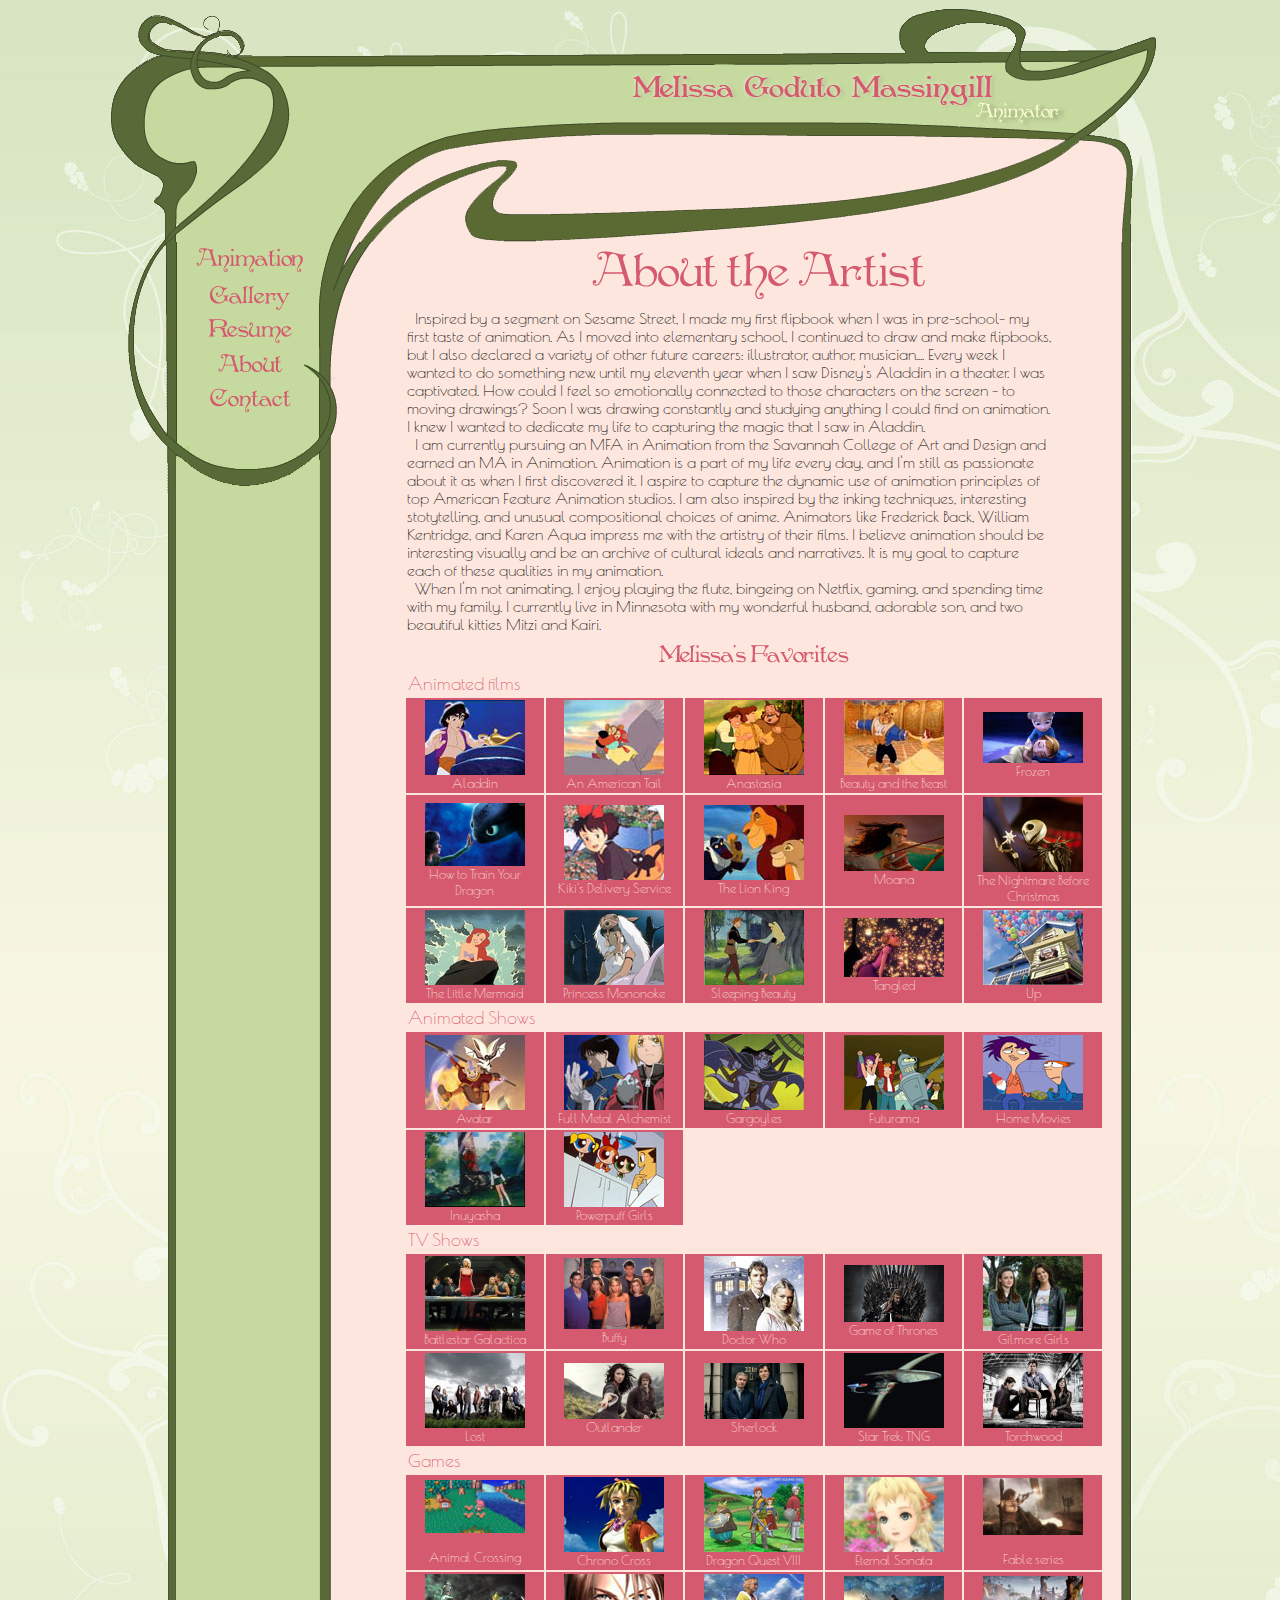
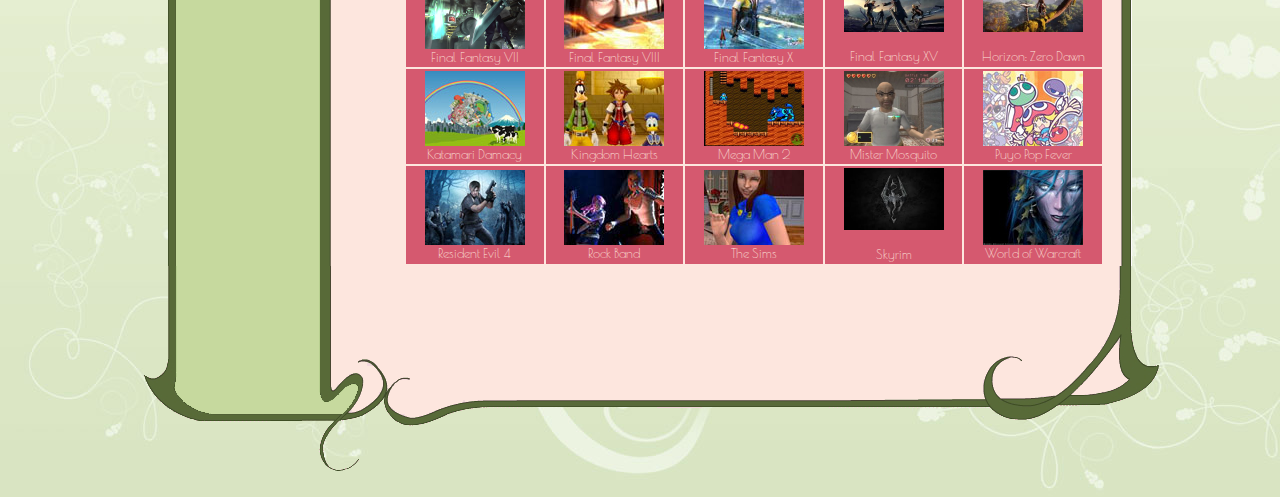
==== commit ac184908: "Add files via upload" ====
--- a/about.html
+++ b/about.html
@@ -117,10 +117,10 @@
 <tr><td bgcolor=d5596f width=101 align=center><font color=fde6de><img src=fave-lost.jpg><br><font color=fde6de size=-1>Lost</td><td bgcolor=d5596f width=101 align=center><font color=fde6de><img src=fave-outlander.jpg width=100><br><font color=fde6de size=-1>Outlander</td><td bgcolor=d5596f width=101 align=center><font color=fde6de><img src=fave-sherlock.jpg width=100><br><font color=fde6de size=-1>Sherlock</td><td bgcolor=d5596f width=101 align=center><font color=fde6de><img src=fave-enterprise1701d.jpg><br><font color=fde6de size=-1>Star Trek: TNG</td><td bgcolor=d5596f width=101 align=center><font color=fde6de><img src=fave-torchwood.jpg width=100><br><font color=fde6de size=-1>Torchwood</td></tr>
 
 <tr><td colspan=4><font color=d5596f size=+1>Games</td></tr>
-<tr><td bgcolor=d5596f width=101 align=center><font color=fde6de><img src=fave-animalcrossing.jpg width=100><br><font color=fde6de size=-1>Animal Crossing</td><td bgcolor=d5596f width=101 align=center><font color=fde6de><img src=fave-chrono.jpg><br><font color=fde6de size=-1>Chrono Cross</td><td bgcolor=d5596f width=101 align=center><font color=fde6de><img src=fave-dragonquest.jpg><br><font color=fde6de size=-1>Dragon Quest VIII</td><td bgcolor=d5596f width=101 align=center><font color=fde6de><img src=fave-eternalsonata.jpg><br><font color=fde6de size=-1>Eternal Sonata</td><td bgcolor=d5596f width=101 align=center><font color=fde6de><img src=fave-fable.jpg width=100><br><font color=fde6de size=-1>Fable series (yes, even 3)</td></tr>
-<tr><td bgcolor=d5596f width=101 align=center><font color=fde6de><img src=fave-ff7.jpg width=100><br><font color=fde6de size=-1>Final Fantasy VII</td><td bgcolor=d5596f width=101 align=center><font color=fde6de><img src=fave-ff8.jpg><br><font color=fde6de size=-1>Final Fantasy VIII</td><td bgcolor=d5596f width=101 align=center><font color=fde6de><img src=fave-ffx.jpg><br><font color=fde6de size=-1>Final Fantasy X</td><td bgcolor=d5596f width=101 align=center><font color=fde6de><img src=fave-ff15.jpg width=100><br><font color=fde6de size=-1>Final Fantasy XV</td><td bgcolor=d5596f width=101 align=center><font color=fde6de><img src="fave-horizon.jpg" width=100><br><font color=fde6de size=-1>Horizon: Zero Dawn</td></tr>
+<tr><td bgcolor=d5596f width=101 align=center><font color=fde6de><img src=fave-animalcrossing.jpg width=100><br><font color=fde6de size=-1><br>Animal Crossing</td><td bgcolor=d5596f width=101 align=center><font color=fde6de><img src=fave-chrono.jpg><br><font color=fde6de size=-1>Chrono Cross</td><td bgcolor=d5596f width=101 align=center><font color=fde6de><img src=fave-dragonquest.jpg><br><font color=fde6de size=-1>Dragon Quest VIII</td><td bgcolor=d5596f width=101 align=center><font color=fde6de><img src=fave-eternalsonata.jpg><br><font color=fde6de size=-1>Eternal Sonata</td><td bgcolor=d5596f width=101 align=center><font color=fde6de><img src=fave-fable.jpg width=100><br><font color=fde6de size=-1><br>Fable series</td></tr>
+<tr><td bgcolor=d5596f width=101 align=center><font color=fde6de><img src=fave-ff7.jpg width=100><br><font color=fde6de size=-1>Final Fantasy VII</td><td bgcolor=d5596f width=101 align=center><font color=fde6de><img src=fave-ff8.jpg><br><font color=fde6de size=-1>Final Fantasy VIII</td><td bgcolor=d5596f width=101 align=center><font color=fde6de><img src=fave-ffx.jpg><br><font color=fde6de size=-1>Final Fantasy X</td><td bgcolor=d5596f width=101 align=center><font color=fde6de><img src=fave-ff15.jpg width=100><br><font color=fde6de size=-1><br>Final Fantasy XV</td><td bgcolor=d5596f width=101 align=center><font color=fde6de><img src="fave-horizon.jpg" width=100><br><font color=fde6de size=-1><br>Horizon: Zero Dawn</td></tr>
 <tr><td bgcolor=d5596f width=101 align=center><font color=fde6de><img src=fave-katamari.jpg><br><font color=fde6de size=-1>Katamari Damacy</td><td bgcolor=d5596f width=101 align=center><font color=fde6de><img src=fave-kingdomhearts.jpg><br><font color=fde6de size=-1>Kingdom Hearts</td><td bgcolor=d5596f width=101 align=center><font color=fde6de><img src=fave-megaman2.jpg width=100><br><font color=fde6de size=-1>Mega Man 2</td><td bgcolor=d5596f width=101 align=center><font color=fde6de><img src=fave-mistermosquito.jpg width=100><br><font color=fde6de size=-1>Mister Mosquito</td><td bgcolor=d5596f width=101 align=center><font color=fde6de><img src=fave-puyo.jpg><br><font color=fde6de size=-1>Puyo Pop Fever</td></tr>
-<tr><td bgcolor=d5596f width=101 align=center><font color=fde6de><img src=fave-re4.jpg><br><font color=fde6de size=-1>Resident Evil 4</td><td bgcolor=d5596f width=101 align=center><font color=fde6de><img src=fave-rockband.jpg><br><font color=fde6de size=-1>Rock Band</td><td bgcolor=d5596f width=101 align=center><font color=fde6de><img src=fave-sims.jpg><br><font color=fde6de size=-1>The Sims</td><td bgcolor=d5596f width=101 align=center><font color=fde6de><img src=fave-skyrim.jpg width=100><br><font color=fde6de size=-1>Skyrim</td><td bgcolor=d5596f width=101 align=center><font color=fde6de><img src=fave-wow.jpg><br><font color=fde6de size=-1>World of Warcraft</td></tr></table></td>
+<tr><td bgcolor=d5596f width=101 align=center><font color=fde6de><img src=fave-re4.jpg><br><font color=fde6de size=-1>Resident Evil 4</td><td bgcolor=d5596f width=101 align=center><font color=fde6de><img src=fave-rockband.jpg><br><font color=fde6de size=-1>Rock Band</td><td bgcolor=d5596f width=101 align=center><font color=fde6de><img src=fave-sims.jpg><br><font color=fde6de size=-1>The Sims</td><td bgcolor=d5596f width=101 align=center><font color=fde6de><img src=fave-skyrim.jpg width=100><br><font color=fde6de size=-1><br>Skyrim</td><td bgcolor=d5596f width=101 align=center><font color=fde6de><img src=fave-wow.jpg><br><font color=fde6de size=-1>World of Warcraft</td></tr></table></td>
 	
 	<td width="66" background="tabletest_11.gif"></td></tr>
 <tr><td colspan="3" width="760"><img src="tabletest_13.gif"></td></tr></table>